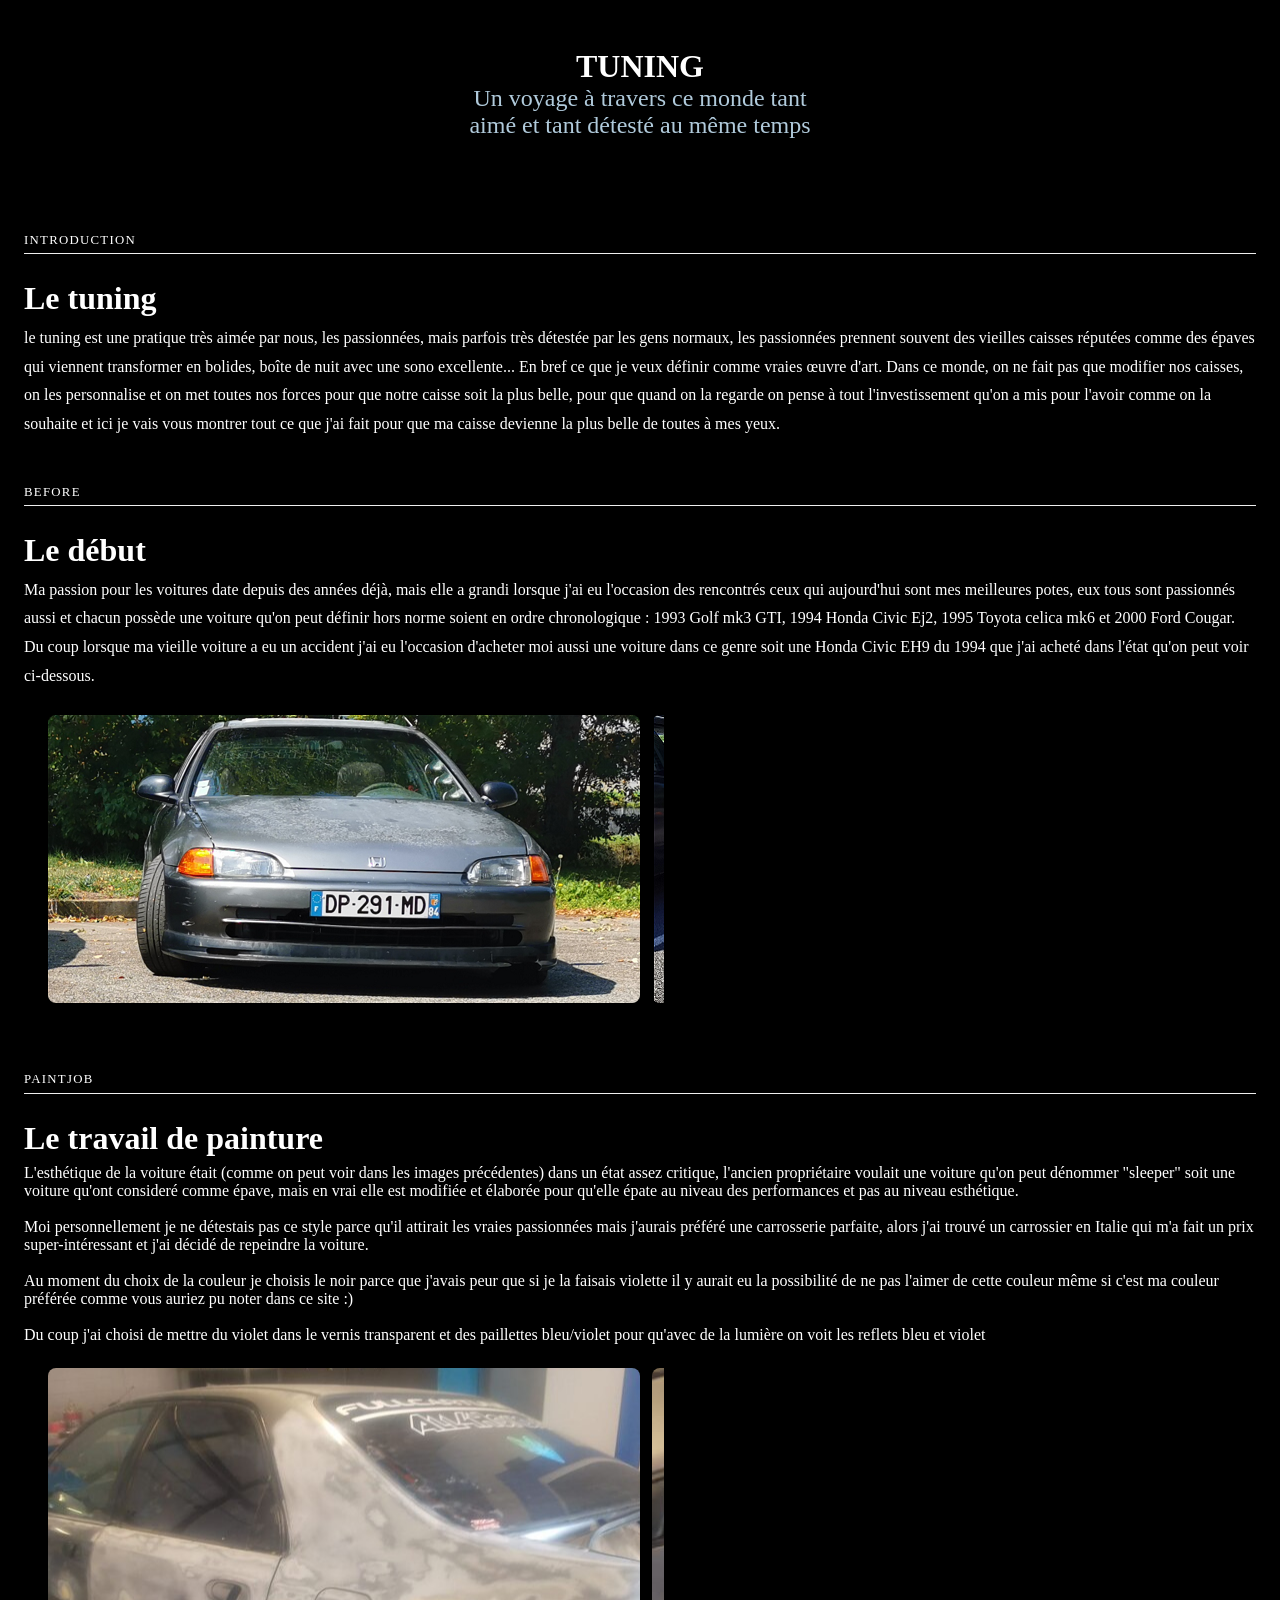
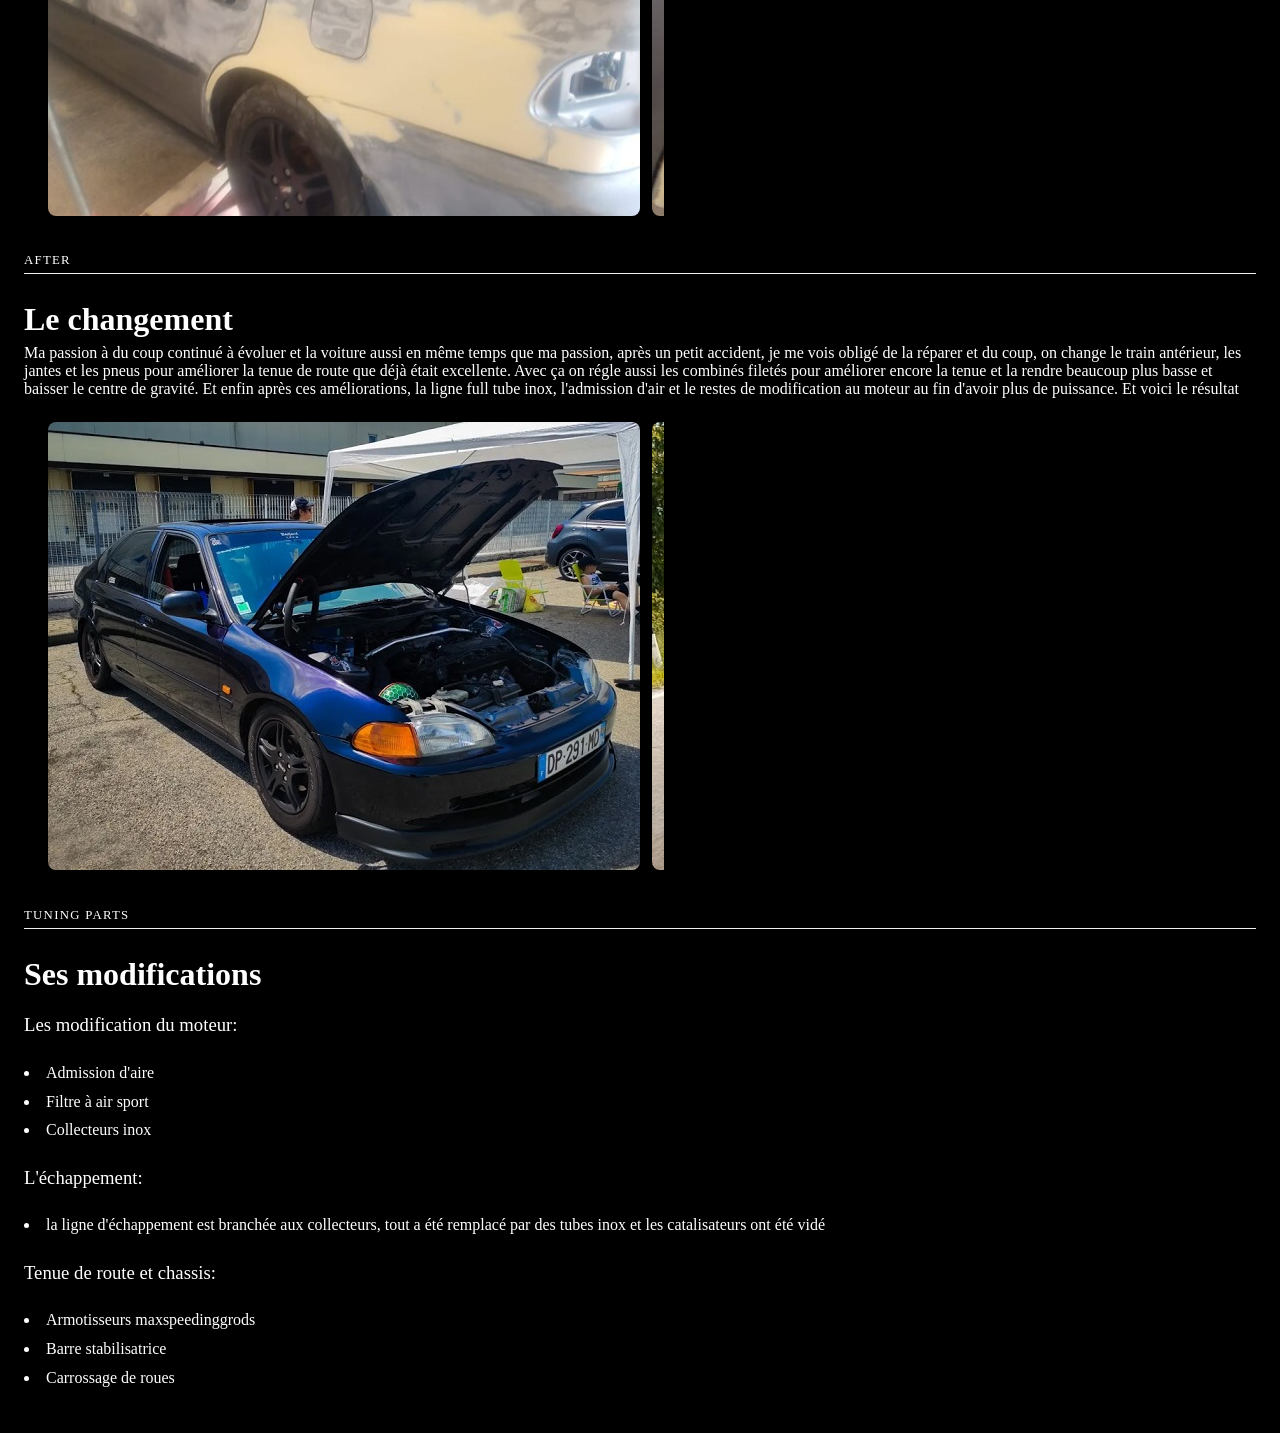
==== Voiture/indexvoiture.html @ 9e7841e2 "Add files via upload" ====
<!doctype html>
<html lang="fr">
<head>
    <meta charset="utf-8">
    <meta name="viewport" content="width=device-width, initial-scale=1.0">
    <title>Voitures Tuning</title>
    <link rel="stylesheet" href="indexvoiture.css">
</head>
<body>

<div id="layout" class="pure-g">
    <div class="sidebar pure-u-1 pure-u-md-1-4">
        <div class="header">
            <h1 class="brand-title"> Tuning </h1>
            <h2 class="brand-tagline"> Un voyage à travers ce monde tant </h2>
            <h2 class="brand-tagline"> aimé et tant détesté au même temps</h2>
        </div>
    </div>

    <!-- introduction -->

    <div class="content pure-u-1 pure-u-md-3-4">
        <div>
            <!-- A wrapper for all the blog posts -->
            <div class="posts">
                <h1 class="content-subhead">Introduction</h1>

                <!-- A single blog post -->
                <section class="post">
                    <header class="post-header">
                        <h2 class="post-title"> Le tuning </h2>
                    </header>

                    <div class="post-description">
                        <p> le tuning est une pratique très aimée par nous, les passionnées, mais parfois très détestée par les gens normaux, les passionnées prennent souvent des vieilles caisses réputées comme des épaves qui viennent transformer en bolides, boîte de nuit avec une sono excellente... En bref ce que je veux définir comme vraies œuvre d'art.
                            Dans ce monde, on ne fait pas que modifier nos caisses, on les personnalise et on met toutes nos forces pour que notre caisse soit la plus belle, pour que quand on la regarde on pense à tout l'investissement qu'on a mis pour l'avoir comme on la souhaite
                            et ici je vais vous montrer tout ce que j'ai fait pour que ma caisse devienne la plus belle de toutes à mes yeux. </p>
                    </div>
                </section>
            </div>

            <!------------------------------------------------------------->

            <!-- Before -->

            <div class="posts">
                <h1 class="content-subhead"> Before</h1>

                <section class="post">
                    <header class="post-header">
                        <h2 class="post-title"> Le début </h2>
                    </header>

                    <div class="post-description">

                        <p>
                            Ma passion pour les voitures date depuis des années déjà, mais elle a grandi lorsque j'ai eu l'occasion des rencontrés ceux qui aujourd'hui sont mes meilleures potes, eux tous sont passionnés aussi et chacun possède une voiture qu'on peut définir hors norme soient en ordre chronologique : 1993 Golf mk3 GTI, 1994 Honda Civic Ej2, 1995 Toyota celica mk6 et 2000 Ford Cougar. Du coup lorsque ma vieille voiture a eu un accident j'ai eu l'occasion d'acheter moi aussi une voiture dans ce genre soit une Honda Civic EH9 du 1994 que j'ai acheté dans l'état qu'on peut voir ci-dessous.
                        </p>

                    </div>


                    <div class="container">
                        <div class="item" id="p1"> </div>
                        <div class="item" id="p2"> </div>
                        <div class="item" id="p3"> </div>
                        <div class="item" id="p4"> </div>
                    </div>
                </section>

            <!------------------------------------------------------------->


            <!-- Paintjob -->

                <h1 class="content-subhead"> Paintjob </h1>
                <header class="post-header">
                    <h2 class="post-title"> Le travail de painture </h2>

                    <p> L'esthétique de la voiture était (comme on peut voir dans les images précédentes) dans un état assez critique, l'ancien propriétaire voulait une voiture qu'on peut dénommer "sleeper" soit une voiture qu'ont consideré comme épave, mais en vrai elle est modifiée et élaborée pour qu'elle épate au niveau des performances et pas au niveau esthétique. </p>
                    <br>
                    <p> Moi personnellement je ne détestais pas ce style parce qu'il attirait les vraies passionnées mais j'aurais préféré une carrosserie parfaite, alors j'ai trouvé un carrossier en Italie qui m'a fait un prix super-intéressant et j'ai décidé de repeindre la voiture. </p>
                    <br>
                    <p> Au moment du choix de la couleur je choisis le noir parce que j'avais peur que si je la faisais violette il y aurait eu la possibilité de ne pas l'aimer de cette couleur même si c'est ma couleur préférée comme vous auriez pu noter dans ce site :) </p>
                    <br>
                    <p> Du coup j'ai choisi de mettre du violet dans le vernis transparent et des paillettes bleu/violet pour qu'avec de la lumière on voit les reflets bleu et violet </p>

                    <div class="container">
                        <div class="item" id="p9"> </div>
                        <div class="item" id="p10"> </div>
                        <div class="item" id="p11"> </div>
                        <div class="item" id="p12"> </div>
                    </div>
                </header>
            </div>




            <!-- After -->

                <h1 class="content-subhead"> After </h1>
                <header class="post-header">
                    <h2 class="post-title"> Le changement </h2>

                    <p>
                        Ma passion à du coup continué à évoluer et la voiture aussi en même temps que ma passion, après un petit accident,
                        je me vois obligé de la réparer et du coup, on change le train antérieur, les jantes et les pneus pour améliorer la tenue de route que déjà était excellente.
                        Avec ça on régle aussi les combinés filetés pour améliorer encore la tenue et la rendre beaucoup plus basse et baisser le centre de gravité.
                        Et enfin après ces améliorations, la ligne full tube inox, l'admission d'air et le restes de modification au moteur au fin d'avoir plus de puissance. Et voici le résultat
                    </p>

                    <div class="container">
                        <div class="item" id="p5"> </div>
                        <div class="item" id="p6"> </div>
                        <div class="item" id="p7"> </div>
                        <div class="item" id="p8"> </div>
                    </div>
                </header>
            </div>


            <!-- Tuning parts -->

            <div class="posts">
                <h1 class="content-subhead"> Tuning parts </h1>

                <section class="post">
                    <header class="post-header">
                        <h2 class="post-title"> Ses modifications </h2>
                    </header>

                    <div class="post-description">

                        <h3> Les modification du moteur: </h3>
                        <li> Admission d'aire </li>
                        <li> Filtre à air sport </li>
                        <li> Collecteurs inox </li>

                        <h3> L'échappement: </h3>
                        <li> la ligne d'échappement est branchée aux collecteurs, tout a été remplacé par des tubes inox et les catalisateurs ont été vidé </li>

                        <h3> Tenue de route et chassis: </h3>
                        <li> Armotisseurs maxspeedinggrods </li>
                        <li> Barre stabilisatrice </li>
                        <li> Carrossage de roues </li>

                    </div>
                </section>

                </header>
            </div>


        </div>
    </div>
</div>
</body>
</html>
---- Voiture/indexvoiture.css ----
* {
    -webkit-box-sizing: border-box;
    -moz-box-sizing: border-box;
    box-sizing: border-box;
    background-color: black;
    color: white;
}

p{
    margin: 0;
}

a {
    text-decoration: none;
    color: rgb(61, 146, 201);
}
a:hover,
a:focus {
    text-decoration: underline;
}

h3 {
    font-weight: 100;
}

/* LAYOUT CSS */
.img-responsive {
    max-width: 100%;
    height: auto;
}

#layout {
    padding: 0;
}

.header {
    text-align: center;
    top: auto;
    margin: 3em auto;
}

.sidebar {
    background: rgb(60, 2, 72);
    color: #fff;
}

.brand-title,
.brand-tagline {
    margin: 0;
}
.brand-title {
    text-align: center;
    text-transform: uppercase;
}
.brand-tagline {
    font-weight: 300;
    color: rgb(176, 202, 219);
}

.nav-list {
    margin: 0;
    padding: 0;
    list-style: none;
}
.nav-item {
    display: inline-block;
    *display: inline;
    zoom: 1;
}
.nav-item a {
    background: transparent;
    border: 2px solid rgb(176, 202, 219);
    color: #fff;
    margin-top: 1em;
    letter-spacing: 0.05em;
    text-transform: uppercase;
    font-size: 85%;
}
.nav-item a:hover,
.nav-item a:focus {
    border: 2px solid rgb(61, 146, 201);
    text-decoration: none;
}

.content-subhead {
    text-transform: uppercase;
    color: #ffffff;
    border-bottom: 1px solid #eee;
    padding: 0.4em 0;
    font-size: 80%;
    font-weight: 500;
    letter-spacing: 0.1em;
}

.content {
    padding: 2em 1em 0;
}

.post {
    padding-bottom: 2em;
}
.post-title {
    font-size: 2em;
    color: #ffffff;
    margin-bottom: 0.2em;
}
.post-avatar {
    border-radius: 50px;
    float: right;
    margin-left: 1em;
}
.post-description {
    font-family: Georgia, "Cambria", serif;
    color: #444;
    line-height: 1.8em;
}
.post-meta {
    color: #999;
    font-size: 90%;
    margin: 0;
}

.post-category {
    margin: 0 0.1em;
    padding: 0.3em 1em;
    color: #fff;
    background: #999;
    font-size: 80%;
}
.post-category-design {
    background: #5aba59;
}
.post-category {
    background: #4d85d1;
}
.post-category-yui {
    background: #8156a7;
}
.post-category-js {
    background: #df2d4f;
}

.post-images {
    margin: 1em 0;
}
.post-image-meta {
    margin-top: -3.5em;
    margin-left: 1em;
    color: #fff;
    text-shadow: 0 1px 1px #333;
}


@media screen and (min-width: 1475px) {

    .content {
        padding: 2em 3em 0;
        margin-left: 25%;
    }

    .header {
        margin: 80% 2em 0;
        text-align: right;
    }

    .sidebar {
        vertical-align: center;
        position: fixed;
        top: 0;
        bottom: 0;
    }

    .footer {
        text-align: center;
    }

}

/* width */
::-webkit-scrollbar {
    display: none;
}


/* scroll-snap-type */

*{
    box-sizing: border-box;
}

.container {
    display: flex;
    overflow-x: scroll;
    padding: 1.5em;
    width: 40em;
    scroll-snap-type: x mandatory;
    scroll-padding: 1.5em;
    border-radius: 1em;
    gap: 0.75em;
}

.container .item{
    flex: 0 0 100%;
    padding: 1.5em;
    border-radius: 0.5em;
    scroll-snap-align: start;
}


#p1{
    background: url("imgv/front.png") no-repeat;
    height: 18em;
}

#p2{
     background: url("imgv/back.png") no-repeat;
     height: 18em;
 }

#p3{
    background: url("imgv/side1.png") no-repeat;
    height: 18em;
}

#p4{
    background: url("imgv/side2.png") no-repeat;
    height: 18em;
}

#p5 {
    background: url("imgv/frontenginejpg.jpg") no-repeat;
    height: 28em;
}

#p6{
    background: url("imgv/backN.jpg") no-repeat;
    height: 28em;
}

#p7{
    background: url("imgv/sideD.jpg") no-repeat;
    height: 28em;
}

#p8{
    background: url("imgv/frontDroite.jpg") no-repeat;
    height: 28em;
}


#p9{
    background: url("imgv/pj1.jpg") no-repeat;
    height: 28em;
    background-position-y: center;
    background-position-x: center;
}

#p10{
    background: url("imgv/pj2.jpg") no-repeat;
    height: 28em;
    background-position-y: center;
    background-position-x: center;
}
#p11{
    background: url("imgv/pj3.jpg") no-repeat;
    height: 28em;
    background-position-y: center;
    background-position-x: center;
}
#p12{
    background: url("imgv/pj4.jpg") no-repeat;
    height: 28em;
    background-position-y: center;
    background-position-x: center;
}


.container::-webkit-scrollbar{
    display: none;
}
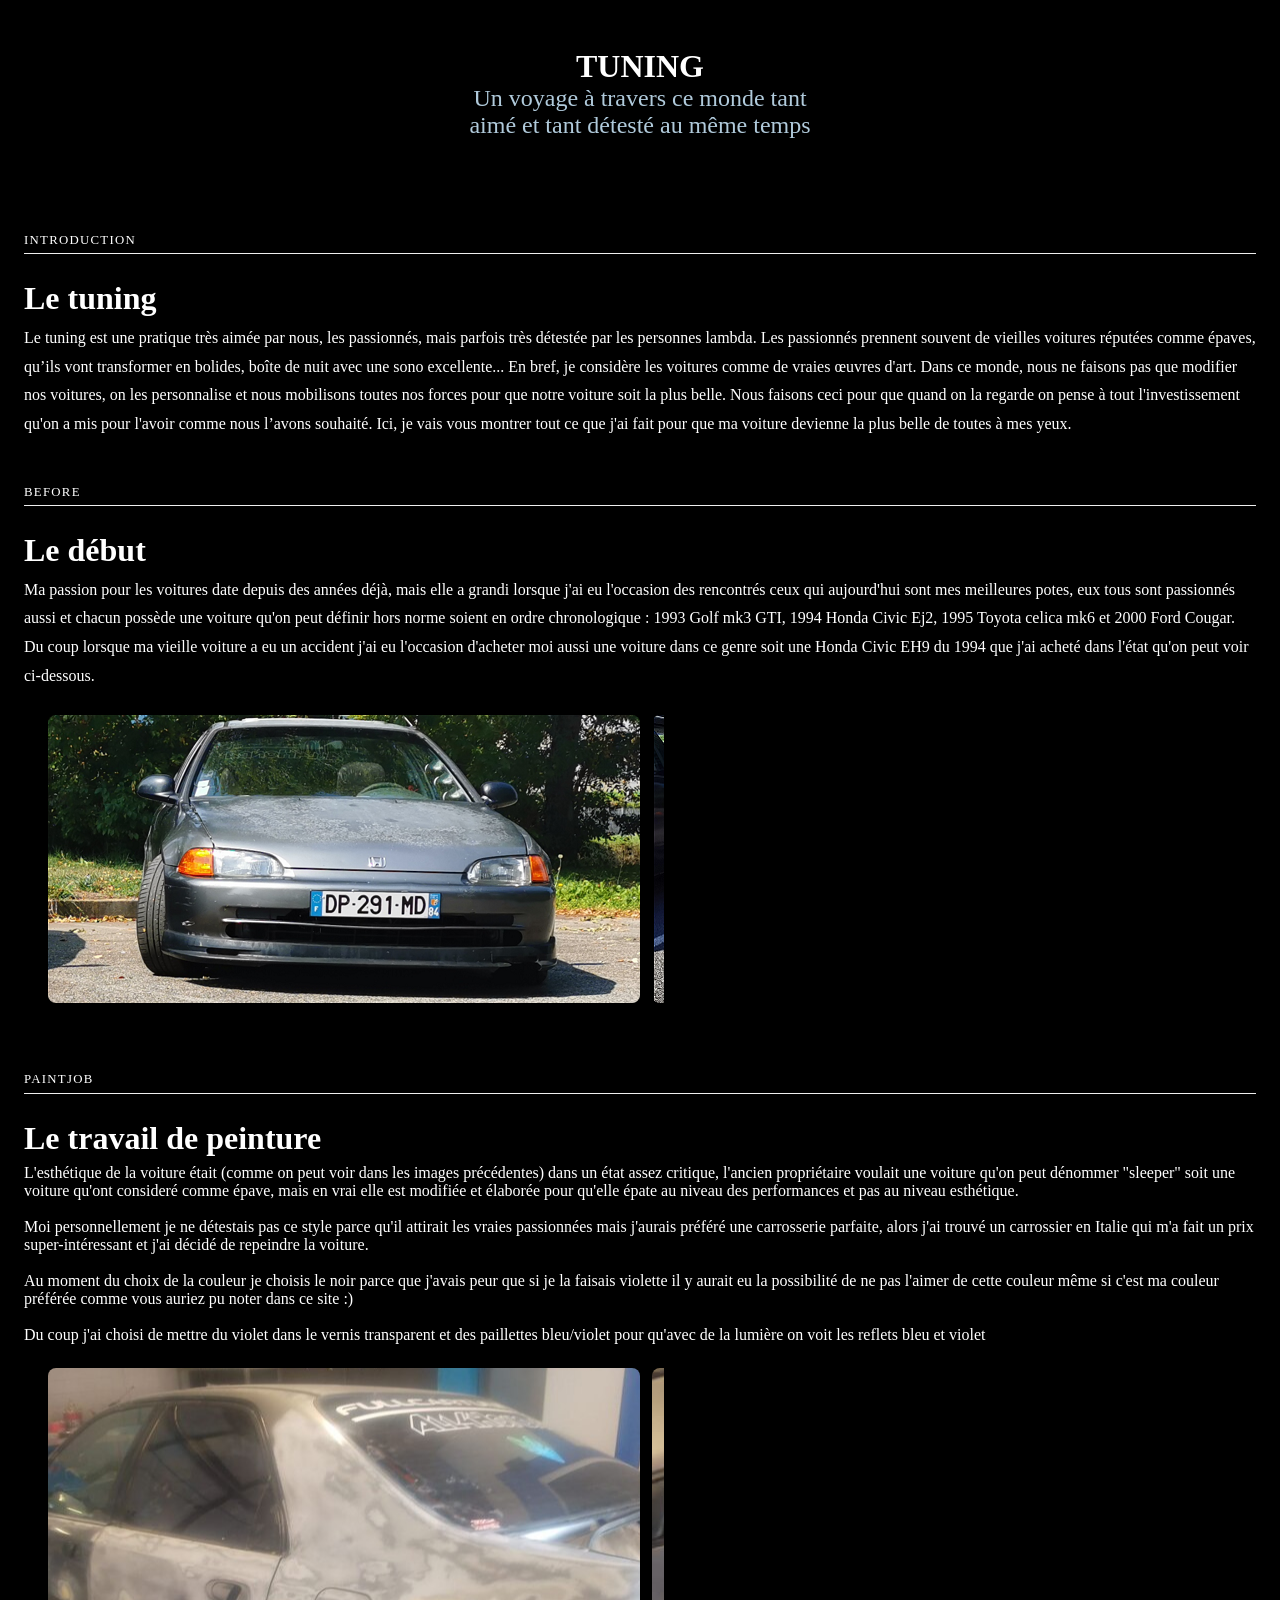
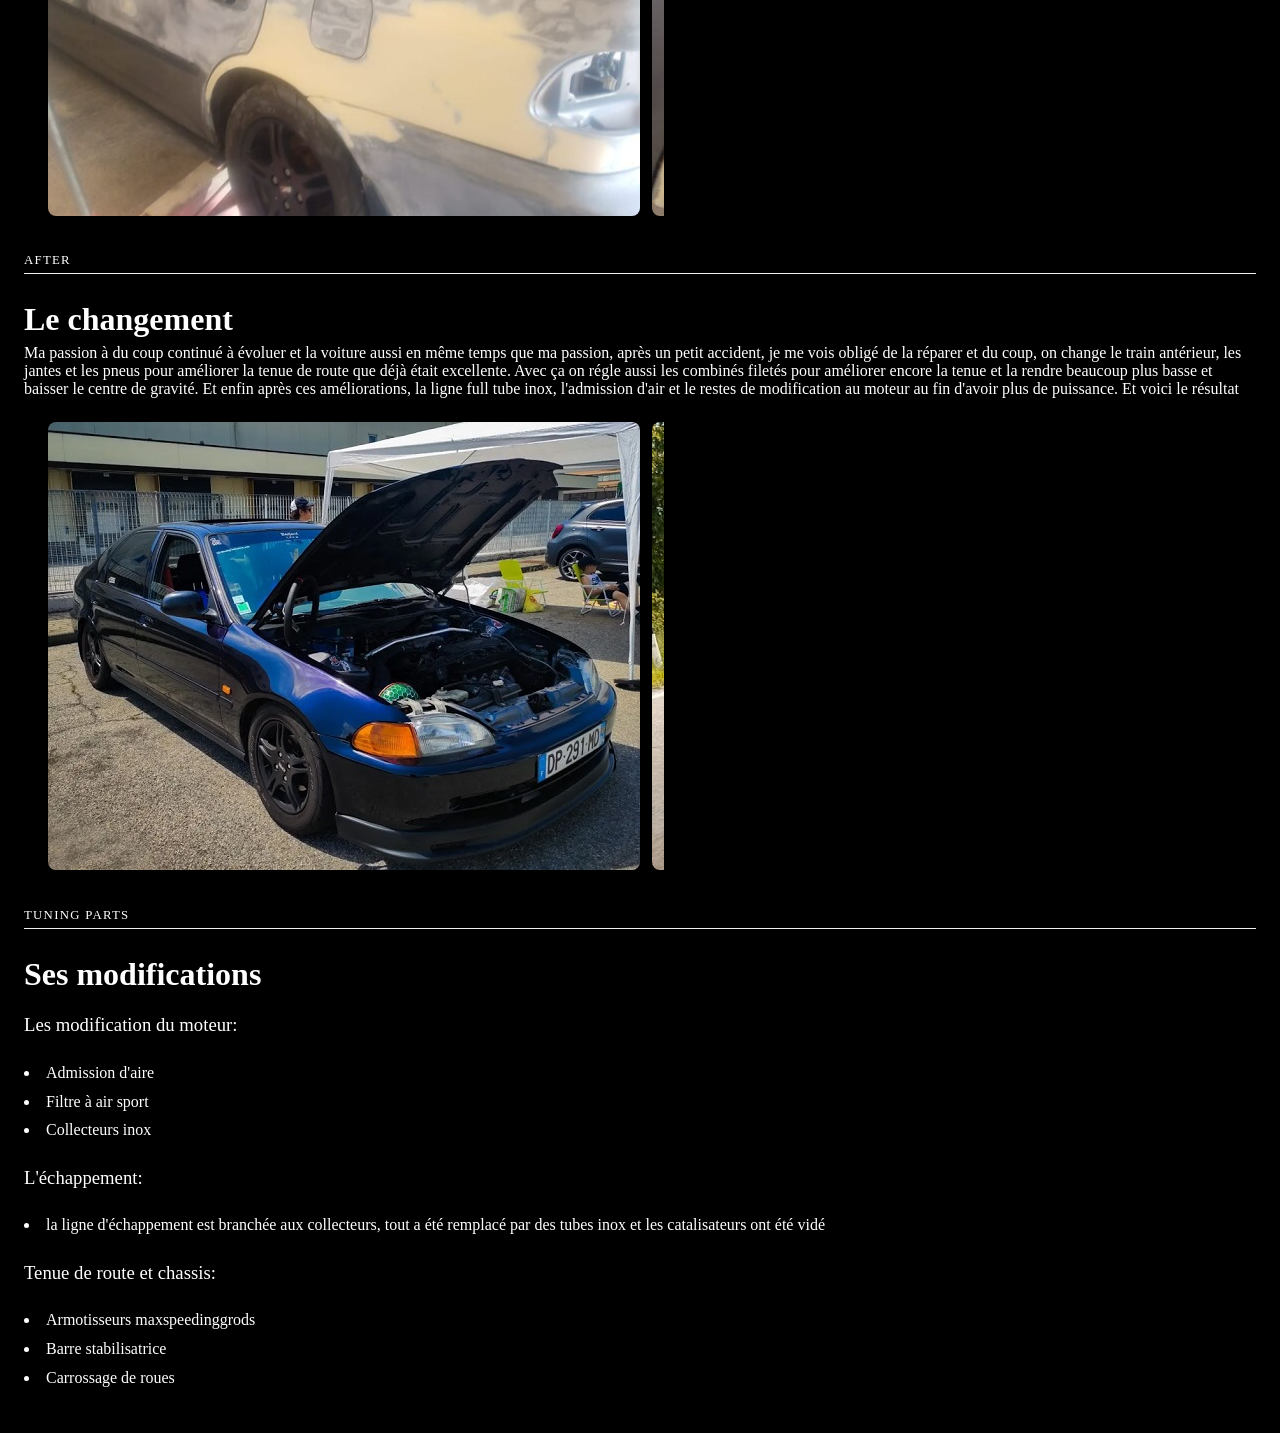
==== commit 80f25ffd: "Add files via upload" ====
--- a/Voiture/indexvoiture.html
+++ b/Voiture/indexvoiture.html
@@ -32,10 +32,7 @@
                     </header>
 
                     <div class="post-description">
-                        <p> le tuning est une pratique très aimée par nous, les passionnées, mais parfois très détestée par les gens normaux, les passionnées prennent souvent des vieilles caisses réputées comme des épaves qui viennent transformer en bolides, boîte de nuit avec une sono excellente... En bref ce que je veux définir comme vraies œuvre d'art.
-                            Dans ce monde, on ne fait pas que modifier nos caisses, on les personnalise et on met toutes nos forces pour que notre caisse soit la plus belle, pour que quand on la regarde on pense à tout l'investissement qu'on a mis pour l'avoir comme on la souhaite
-                            et ici je vais vous montrer tout ce que j'ai fait pour que ma caisse devienne la plus belle de toutes à mes yeux. </p>
-                    </div>
+                        <p> Le tuning est une pratique très aimée par nous, les passionnés, mais parfois très détestée par les personnes lambda. Les passionnés prennent souvent de vieilles voitures réputées comme épaves, qu’ils vont transformer en bolides, boîte de nuit avec une sono excellente... En bref, je considère les voitures comme de vraies œuvres d'art. Dans ce monde, nous ne faisons pas que modifier nos voitures, on les personnalise et nous mobilisons toutes nos forces pour que notre voiture soit la plus belle. Nous faisons ceci pour que quand on la regarde on pense à tout l'investissement qu'on a mis pour l'avoir comme nous l’avons souhaité. Ici, je vais vous montrer tout ce que j'ai fait pour que ma voiture devienne la plus belle de toutes à mes yeux. </p></div>
                 </section>
             </div>
 
@@ -75,7 +72,7 @@
 
                 <h1 class="content-subhead"> Paintjob </h1>
                 <header class="post-header">
-                    <h2 class="post-title"> Le travail de painture </h2>
+                    <h2 class="post-title"> Le travail de peinture </h2>
 
                     <p> L'esthétique de la voiture était (comme on peut voir dans les images précédentes) dans un état assez critique, l'ancien propriétaire voulait une voiture qu'on peut dénommer "sleeper" soit une voiture qu'ont consideré comme épave, mais en vrai elle est modifiée et élaborée pour qu'elle épate au niveau des performances et pas au niveau esthétique. </p>
                     <br>
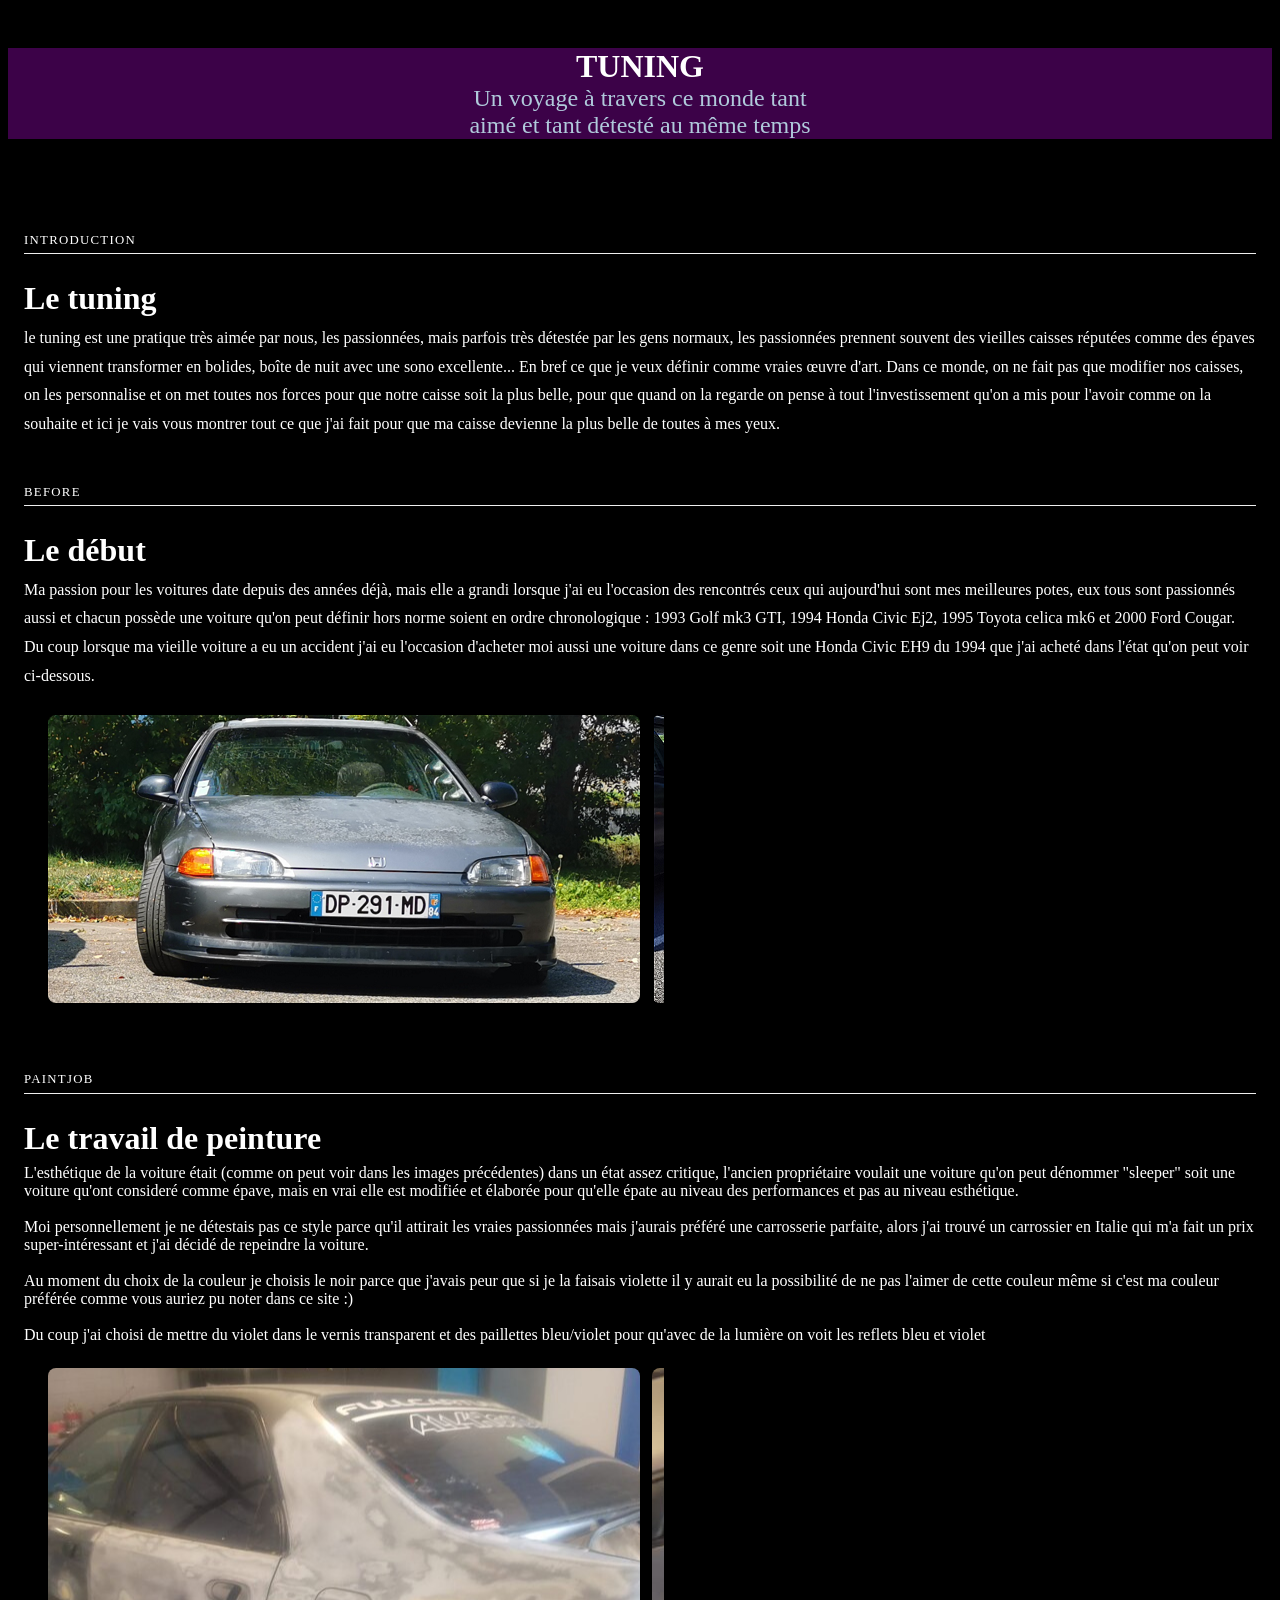
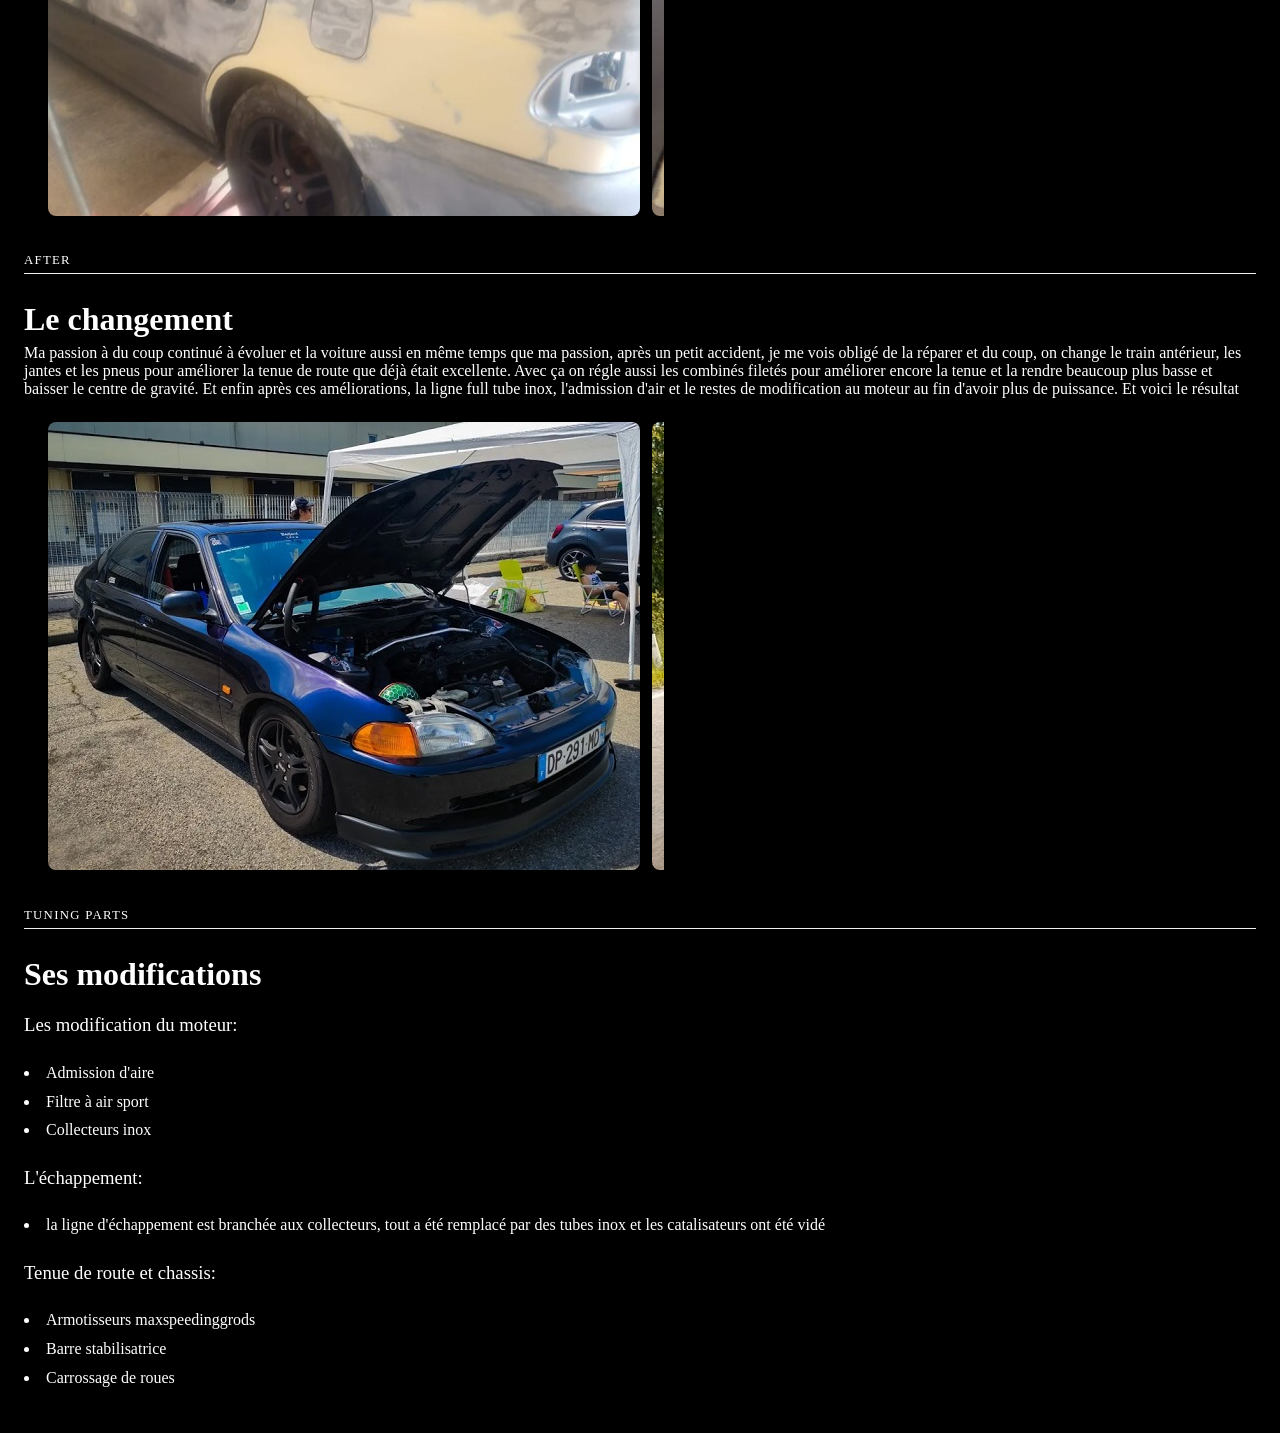
==== commit 249de1ba: "Add files via upload" ====
--- a/Voiture/indexvoiture.html
+++ b/Voiture/indexvoiture.html
@@ -32,11 +32,12 @@
                     </header>
 
                     <div class="post-description">
-                        <p> Le tuning est une pratique très aimée par nous, les passionnés, mais parfois très détestée par les personnes lambda. Les passionnés prennent souvent de vieilles voitures réputées comme épaves, qu’ils vont transformer en bolides, boîte de nuit avec une sono excellente... En bref, je considère les voitures comme de vraies œuvres d'art. Dans ce monde, nous ne faisons pas que modifier nos voitures, on les personnalise et nous mobilisons toutes nos forces pour que notre voiture soit la plus belle. Nous faisons ceci pour que quand on la regarde on pense à tout l'investissement qu'on a mis pour l'avoir comme nous l’avons souhaité. Ici, je vais vous montrer tout ce que j'ai fait pour que ma voiture devienne la plus belle de toutes à mes yeux. </p></div>
+                        <p> le tuning est une pratique très aimée par nous, les passionnées, mais parfois très détestée par les gens normaux, les passionnées prennent souvent des vieilles caisses réputées comme des épaves qui viennent transformer en bolides, boîte de nuit avec une sono excellente... En bref ce que je veux définir comme vraies œuvre d'art.
+                            Dans ce monde, on ne fait pas que modifier nos caisses, on les personnalise et on met toutes nos forces pour que notre caisse soit la plus belle, pour que quand on la regarde on pense à tout l'investissement qu'on a mis pour l'avoir comme on la souhaite
+                            et ici je vais vous montrer tout ce que j'ai fait pour que ma caisse devienne la plus belle de toutes à mes yeux. </p>
+                    </div>
                 </section>
             </div>
-
-            <!------------------------------------------------------------->
 
             <!-- Before -->
 
@@ -65,7 +66,6 @@
                     </div>
                 </section>
 
-            <!------------------------------------------------------------->
 
 
             <!-- Paintjob -->
--- a/Voiture/indexvoiture.css
+++ b/Voiture/indexvoiture.css
@@ -47,6 +47,7 @@
 .brand-title,
 .brand-tagline {
     margin: 0;
+    background: rgb(60, 2, 72)
 }
 .brand-title {
     text-align: center;
@@ -178,7 +179,7 @@
 
 /* width */
 ::-webkit-scrollbar {
-    display: none;
+    height: 0.5em;
 }
 
 
@@ -274,7 +275,3 @@
     background-position-x: center;
 }
 
-
-.container::-webkit-scrollbar{
-    display: none;
-}
